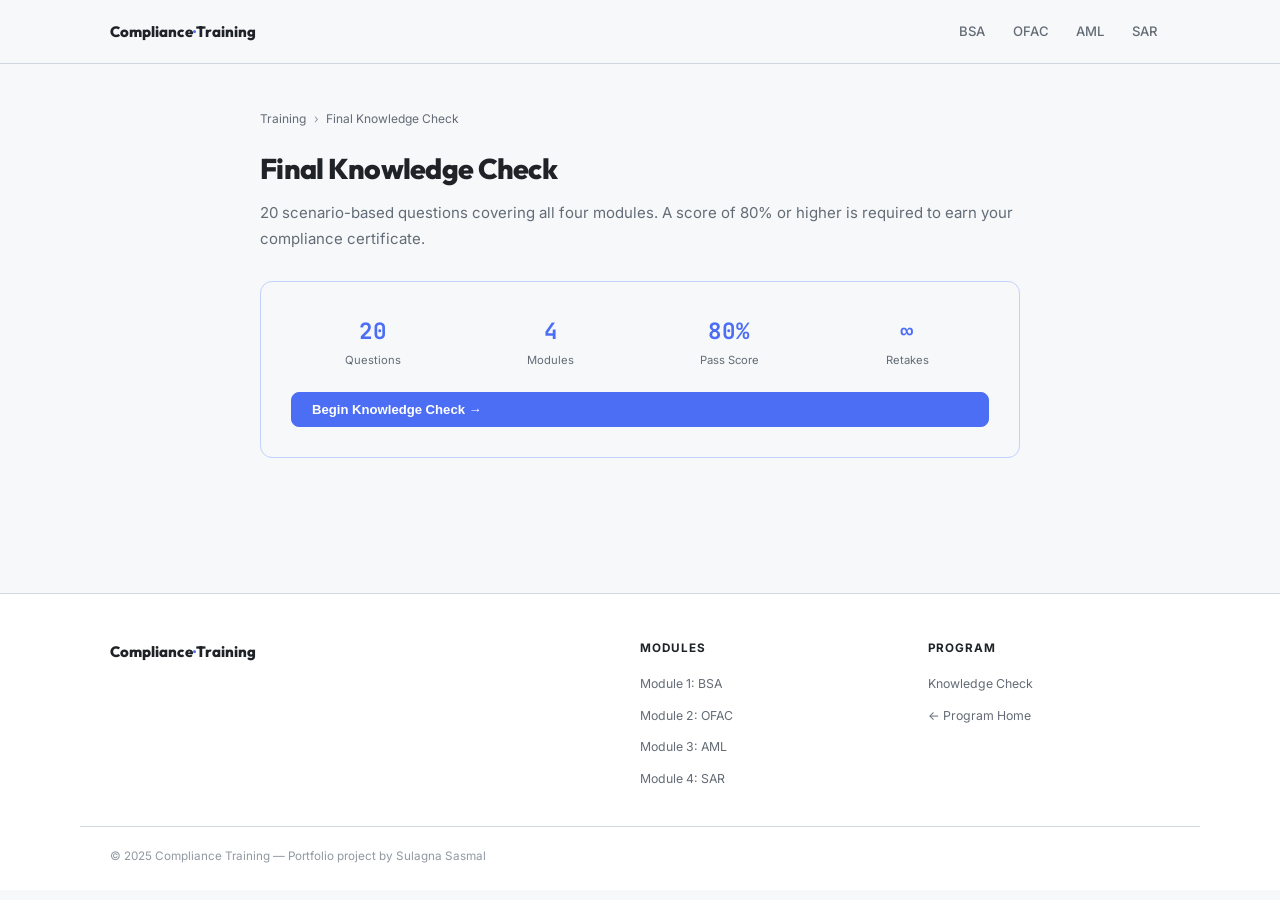
==== knowledge-check.html @ 872cd0ae "Initial commit: Compliance & AML Training Program Portfolio site: structured BSA/OFAC/AML/SAR employ" ====
<!DOCTYPE html>
<html lang="en">
<head>
<meta charset="UTF-8">
<meta name="viewport" content="width=device-width, initial-scale=1.0">
<title>Final Knowledge Check — Compliance Training</title>
<link rel="stylesheet" href="assets/css/style.css">
</head>
<body>

<nav class="nav">
  <div class="nav-inner">
    <a href="index.html" class="nav-brand">Compliance<span>·</span>Training</a>
    <div class="nav-links">
      <a href="module-bsa.html" class="nav-link">BSA</a>
      <a href="module-ofac.html" class="nav-link">OFAC</a>
      <a href="module-aml.html" class="nav-link">AML</a>
      <a href="module-sar.html" class="nav-link">SAR</a>
    </div>
  </div>
</nav>

<div class="lesson-layout">
  <div class="breadcrumb">
    <a href="index.html">Training</a>
    <span class="breadcrumb-sep">›</span>
    <span>Final Knowledge Check</span>
  </div>

  <h1 style="font-family:var(--font-display);font-size:1.9rem;font-weight:800;color:var(--text);letter-spacing:-0.025em;margin-bottom:0.5rem;">Final Knowledge Check</h1>
  <p style="color:var(--text-3);margin-bottom:2rem;">20 scenario-based questions covering all four modules. A score of 80% or higher is required to earn your compliance certificate.</p>

  <div id="quiz-intro" style="background:var(--indigo-bg);border:1px solid var(--indigo-border);border-radius:var(--radius-lg);padding:2rem;margin-bottom:2rem;">
    <div style="display:grid;grid-template-columns:repeat(4,1fr);gap:1rem;margin-bottom:1.5rem;">
      <div style="text-align:center;"><div style="font-family:var(--font-mono);font-size:1.5rem;font-weight:700;color:var(--indigo);">20</div><div style="font-size:0.75rem;color:var(--text-3);">Questions</div></div>
      <div style="text-align:center;"><div style="font-family:var(--font-mono);font-size:1.5rem;font-weight:700;color:var(--indigo);">4</div><div style="font-size:0.75rem;color:var(--text-3);">Modules</div></div>
      <div style="text-align:center;"><div style="font-family:var(--font-mono);font-size:1.5rem;font-weight:700;color:var(--indigo);">80%</div><div style="font-size:0.75rem;color:var(--text-3);">Pass Score</div></div>
      <div style="text-align:center;"><div style="font-family:var(--font-mono);font-size:1.5rem;font-weight:700;color:var(--indigo);">∞</div><div style="font-size:0.75rem;color:var(--text-3);">Retakes</div></div>
    </div>
    <button id="start-quiz-btn" class="btn btn-indigo" style="width:100%;">Begin Knowledge Check →</button>
  </div>

  <div id="quiz-container" style="display:none;">
    <div style="display:flex;justify-content:space-between;align-items:center;margin-bottom:1.5rem;">
      <div style="font-family:var(--font-mono);font-size:0.8rem;color:var(--text-3);">Question <span id="q-current">1</span> of 20</div>
      <div style="width:200px;height:6px;background:var(--border);border-radius:99px;overflow:hidden;">
        <div id="q-progress-bar" style="height:100%;background:var(--indigo);border-radius:99px;transition:width 0.3s;width:5%;"></div>
      </div>
    </div>

    <div id="question-area"></div>

    <div style="display:flex;gap:1rem;margin-top:1.5rem;">
      <button id="next-btn" class="btn btn-indigo" style="display:none;" onclick="nextQuestion()">Next Question →</button>
      <button id="submit-btn" class="btn btn-indigo" style="display:none;" onclick="submitQuiz()">Submit & See Results</button>
    </div>
  </div>

  <div id="results-panel" style="display:none;">
    <div id="score-banner" style="border-radius:var(--radius-lg);padding:2rem;text-align:center;margin-bottom:2rem;">
      <div style="font-family:var(--font-display);font-size:3rem;font-weight:800;" id="score-number"></div>
      <div style="font-size:1rem;margin-top:0.25rem;" id="score-label"></div>
    </div>

    <div style="display:grid;grid-template-columns:repeat(4,1fr);gap:1rem;margin-bottom:2rem;" id="module-scores"></div>

    <div id="review-section"></div>

    <div style="display:flex;gap:1rem;margin-top:2rem;flex-wrap:wrap;">
      <button onclick="retakeQuiz()" class="btn btn-indigo">Retake Quiz</button>
      <a href="index.html" class="btn" style="background:var(--surface);border:1px solid var(--border);color:var(--text-2);">← Return to Training</a>
    </div>
  </div>
</div>

<footer class="footer">
  <div class="footer-grid">
    <div><div class="footer-brand">Compliance<span>·</span>Training</div></div>
    <div>
      <div class="footer-col-title">Modules</div>
      <ul class="footer-links">
        <li><a href="module-bsa.html">Module 1: BSA</a></li>
        <li><a href="module-ofac.html">Module 2: OFAC</a></li>
        <li><a href="module-aml.html">Module 3: AML</a></li>
        <li><a href="module-sar.html">Module 4: SAR</a></li>
      </ul>
    </div>
    <div>
      <div class="footer-col-title">Program</div>
      <ul class="footer-links">
        <li><a href="knowledge-check.html">Knowledge Check</a></li>
        <li><a href="index.html">← Program Home</a></li>
      </ul>
    </div>
  </div>
  <div class="footer-bottom"><span class="footer-copyright">© 2025 Compliance Training — Portfolio project by Sulagna Sasmal</span></div>
</footer>

<script src="assets/js/training.js"></script>
<script>
const questions = [
  // BSA Questions (1-5)
  {
    module: "BSA",
    q: "A customer deposits $9,000 on Monday, $9,500 on Tuesday, and $8,000 on Wednesday, all at the same branch. The teller recognizes the customer across all three transactions. What is the required BSA response?",
    options: [
      "No action required — no single transaction exceeded $10,000",
      "File a CTR for each transaction separately",
      "Aggregate the transactions and file a single CTR because the total exceeds $10,000 and there is reason to believe they are connected",
      "File a SAR only — CTRs are not required because no single transaction exceeded the threshold"
    ],
    answer: 2,
    explanation: "BSA requires aggregation when transactions appear to be connected and the aggregate total exceeds $10,000 within a business day or across multiple days if there is reason to believe the transactions are related."
  },
  {
    module: "BSA",
    q: "Under FinCEN's Customer Due Diligence (CDD) rule, what is the ownership threshold that triggers beneficial ownership collection for a legal entity customer?",
    options: [
      "Any ownership interest, regardless of percentage",
      "10% or greater ownership",
      "25% or greater ownership",
      "51% or greater ownership (majority control)"
    ],
    answer: 2,
    explanation: "FinCEN's CDD rule requires identifying all natural persons who own 25% or more of a legal entity customer, plus one person with significant managerial control."
  },
  {
    module: "BSA",
    q: "A long-standing business customer of a bank receives foreign wire transfers from multiple undisclosed counterparties every week and immediately moves the funds offshore. The activity does not match the customer's stated trade business profile. What is the BSA-mandated action?",
    options: [
      "Close the account immediately",
      "Conduct Enhanced Due Diligence (EDD) and file a SAR if no satisfactory explanation is obtained",
      "Call FinCEN and ask for guidance before taking any action",
      "Notify the customer and ask them to explain the wire activity"
    ],
    answer: 1,
    explanation: "When activity is inconsistent with the customer's risk profile, the institution should conduct EDD. If the inconsistency cannot be resolved, a SAR must be filed. Notifying the customer would constitute tipping off, which is prohibited."
  },
  {
    module: "BSA",
    q: "Currency Transaction Reports (CTRs) must be filed within how many days of the transaction?",
    options: [
      "5 calendar days",
      "10 business days",
      "15 calendar days",
      "30 calendar days"
    ],
    answer: 2,
    explanation: "CTRs must be filed within 15 calendar days of the transaction date. SARs, by contrast, have a 30-day window (or 60 days when no suspect is identified)."
  },
  {
    module: "BSA",
    q: "Which of the following individuals is a 'control prong' subject under FinCEN's beneficial ownership rule?",
    options: [
      "Any employee of the legal entity customer",
      "Any natural person with 10% ownership",
      "A person with significant responsibility to control, manage, or direct the legal entity (e.g., CEO, COO, CFO)",
      "The institution's compliance officer who opened the account"
    ],
    answer: 2,
    explanation: "The 'control prong' identifies one individual with significant managerial control — typically a CEO, COO, CFO, managing member, or equivalent — regardless of their ownership stake."
  },
  // OFAC Questions (6-10)
  {
    module: "OFAC",
    q: "A company receives a payment from a vendor whose name is spelled slightly differently than an SDN list entry (e.g., 'Ahmad' vs. 'Ahmed'). Under OFAC's screening standards, what is the appropriate response?",
    options: [
      "Proceed with the transaction — OFAC only blocks exact name matches",
      "Treat this as a potential match and escalate for manual review before processing",
      "Reject the payment immediately and notify the vendor",
      "File a SAR with FinCEN and await instructions"
    ],
    answer: 1,
    explanation: "Alternate spellings and transliteration variations are a recognized matching challenge. Screening programs should flag potential matches for manual review. Processing without review when a potential match exists exposes the institution to OFAC liability."
  },
  {
    module: "OFAC",
    q: "Company X is not on the SDN list. However, SDN-listed Party A owns 26% of Company X, and SDN-listed Party B owns 30% of Company X. Under OFAC's 50% rule, which statement is correct?",
    options: [
      "Company X is not blocked because neither A nor B individually owns 50%",
      "Company X is blocked because the aggregate ownership of SDN parties exceeds 50%",
      "Company X is a potential match only — transactions require enhanced scrutiny but are not blocked",
      "Only the 26% stake from Party A is relevant — the 50% rule does not apply to combined ownership"
    ],
    answer: 1,
    explanation: "OFAC's 50% rule aggregates the ownership interests of all SDN-listed parties. If SDN parties collectively own 50% or more, the entity is treated as blocked even if no individual SDN party owns 50%."
  },
  {
    module: "OFAC",
    q: "A bank receives a wire transfer that must be rejected under OFAC regulations (not blocked — rejected, because processing would violate a non-SDN prohibition). What is the required reporting timeline?",
    options: [
      "File a report with OFAC within 10 business days of the transaction date",
      "File a CTR within 15 days and notify FinCEN",
      "File a blocking report within 10 business days and an annual report if the funds remain blocked",
      "No OFAC report is required for rejected transactions"
    ],
    answer: 0,
    explanation: "Rejected transactions (where no funds are held) must be reported to OFAC within 10 business days. Blocked transactions require reporting within 10 business days plus annual reports as long as funds remain blocked."
  },
  {
    module: "OFAC",
    q: "An institution's customer conducts a transaction that appears to involve a Cuban national. Cuba sanctions were largely wound down following OFAC regulatory changes. What is the correct approach?",
    options: [
      "Block the transaction automatically — Cuba remains a fully sanctioned jurisdiction",
      "Review current OFAC regulations because Cuba's sanction status has changed, and apply the current applicable restrictions",
      "File a SAR because Cuba involvement is always suspicious",
      "Exempt the transaction — OFAC only applies to SDN-listed individuals, not countries"
    ],
    answer: 1,
    explanation: "OFAC sanction programs change. Compliance teams must stay current with active program lists. Cuba's sanctions have been modified over time. Always reference the current OFAC program list rather than relying on historical assumptions."
  },
  {
    module: "OFAC",
    q: "A customer claims that a transaction flagged in OFAC screening is a false positive and provides documentation. Who has final authority to clear the transaction?",
    options: [
      "The front-line employee who flagged it, once documentation is reviewed",
      "The customer, because they provided documentation",
      "A designated OFAC compliance officer or senior compliance personnel following a documented review process",
      "FinCEN, after the institution submits a query"
    ],
    answer: 2,
    explanation: "Only authorized compliance personnel — not front-line employees — can clear potential OFAC matches. The decision must be documented in the institution's records."
  },
  // AML Questions (11-15)
  {
    module: "AML",
    q: "An AML transaction monitoring alert flags a personal account that has received 15 cash deposits below $9,000 over 30 days, each from a different branch location. What typology does this most likely represent?",
    options: [
      "Trade-Based Money Laundering (TBML)",
      "Structuring / Smurfing",
      "Shell company layering",
      "Funnel account scheme"
    ],
    answer: 1,
    explanation: "Structuring (smurfing) involves deliberately breaking up transactions to stay below reporting thresholds. Multiple transactions just below $10,000 conducted at different locations across a short period is a classic structuring pattern."
  },
  {
    module: "AML",
    q: "What are the three stages of money laundering in the correct order?",
    options: [
      "Structuring → Layering → Integration",
      "Placement → Structuring → Extraction",
      "Placement → Layering → Integration",
      "Integration → Layering → Placement"
    ],
    answer: 2,
    explanation: "The three stages are: Placement (introducing illegal funds into the financial system), Layering (obscuring the trail through complex transactions), and Integration (reintroducing the funds as apparently legitimate assets)."
  },
  {
    module: "AML",
    q: "A compliance analyst receives a Level 2 AML alert for a new business account. The account received $200,000 in ACH credits from unrelated companies and wired equivalent amounts to a single offshore account within 24 hours. Which investigation action is highest priority?",
    options: [
      "Contact the customer to ask about the transactions",
      "Close the account immediately without further review",
      "Review account opening documents, compare activity to customer risk profile, and assess for SAR filing",
      "Refer to senior management and wait for guidance before taking any action"
    ],
    answer: 2,
    explanation: "The analyst must review available documentation, compare the activity to the customer's stated purpose (which this activity clearly contradicts), and make a SAR recommendation. Contacting the customer before filing would constitute tipping off."
  },
  {
    module: "AML",
    q: "Which of the following is NOT one of the five required pillars of an AML compliance program under 31 CFR 1020.210?",
    options: [
      "Designation of a compliance officer",
      "Employee training program",
      "Independent audit / testing function",
      "Real-time transaction blocking technology"
    ],
    answer: 3,
    explanation: "The five BSA/AML program pillars are: (1) Written internal policies, (2) Designated compliance officer, (3) Employee training, (4) Independent testing, and (5) Customer Due Diligence (CDD). Real-time blocking technology is not a statutory requirement."
  },
  {
    module: "AML",
    q: "An invoice reviewed as part of a Trade-Based Money Laundering (TBML) investigation shows 100 units of industrial equipment priced at $500 per unit. Market value for the same equipment is approximately $5,000 per unit. What does this indicate?",
    options: [
      "The supplier likely made a data entry error",
      "Under-invoicing — a TBML technique to transfer value across borders",
      "Over-invoicing — a TBML technique to transfer value across borders",
      "Normal trade price variation — no action required"
    ],
    answer: 1,
    explanation: "Under-invoicing ($500 vs. $5,000 market value) is a TBML technique where the importer transfers value to the exporter. The exporter receives goods worth far more than what was invoiced, effectively transferring the value difference across borders illicitly."
  },
  // SAR Questions (16-20)
  {
    module: "SAR",
    q: "A bank identifies suspicious activity on June 1 involving a known suspect. When is the SAR filing deadline?",
    options: [
      "July 1 (30 calendar days from June 1)",
      "July 31 (60 calendar days from June 1)",
      "June 15 (15 calendar days from June 1)",
      "August 30 (90 calendar days from June 1)"
    ],
    answer: 0,
    explanation: "When a suspect can be identified, the SAR must be filed within 30 calendar days of the date the institution initially detects a basis for filing. The 60-day extension applies only when no suspect has been identified."
  },
  {
    module: "SAR",
    q: "A compliance officer tells a customer: 'I can't discuss it, but I'd suggest moving your account elsewhere.' What BSA violation has occurred?",
    options: [
      "Failure to file a CTR",
      "Structuring",
      "Tipping off — disclosing that a SAR has been or may be filed",
      "No violation — the officer did not disclose what type of report was filed"
    ],
    answer: 2,
    explanation: "The tipping-off prohibition (31 U.S.C. § 5318(g)(2)) prohibits disclosing to any person that a SAR has been or may be filed, or disclosing the contents of a SAR. Even indirect references — like suggesting a customer close their account — can constitute tipping off."
  },
  {
    module: "SAR",
    q: "Which of the following is the BEST example of a SAR narrative sentence?",
    options: [
      "Subject appears to be engaged in money laundering based on suspicious account activity.",
      "Between 01/01/2025 and 03/01/2025, Subject received 8 ACH credits totaling $47,200 from 5 unrelated originators and wired equivalent amounts within 48 hours to a single account at [BANK] in [JURISDICTION].",
      "Customer behavior is highly suspicious and inconsistent with their account profile.",
      "This is likely a case of structuring — activity does not make business sense."
    ],
    answer: 1,
    explanation: "SAR narratives must be specific, factual, and data-driven. They should answer the 5 Ws (Who, What, When, Where, Why). Conclusory language ('appears to be money laundering,' 'highly suspicious') is discouraged — let the facts speak for themselves."
  },
  {
    module: "SAR",
    q: "After an institution files a SAR, the suspicious activity continues. What action is required?",
    options: [
      "No action — the original SAR covers all future activity",
      "File a continuing activity SAR every 90 days while the activity continues, referencing the original BSA ID",
      "File a new SAR every 30 days until the activity stops",
      "Notify law enforcement directly — additional SARs are not required"
    ],
    answer: 1,
    explanation: "If suspicious activity continues after an initial SAR is filed, a continuing activity SAR must be filed every 90 days while the activity persists. The continuation SAR must reference the original SAR's BSA Identification Number to link the cases."
  },
  {
    module: "SAR",
    q: "Which FinCEN system is used to file Suspicious Activity Reports?",
    options: [
      "FinCEN314 Portal",
      "OFAC SDN Filing System",
      "BSA E-Filing System at bsaefiling.fincen.treas.gov",
      "FFIEC Online Reporting System"
    ],
    answer: 2,
    explanation: "SARs and CTRs are filed electronically through FinCEN's BSA E-Filing System at bsaefiling.fincen.treas.gov. Access requires an EIN-registered account configured by the institution's primary Supervisory User."
  }
];

let currentQ = 0;
let answers = new Array(questions.length).fill(null);

function startQuiz() {
  document.getElementById("quiz-intro").style.display = "none";
  document.getElementById("quiz-container").style.display = "block";
  renderQuestion();
}

document.getElementById("start-quiz-btn").addEventListener("click", startQuiz);

function renderQuestion() {
  const q = questions[currentQ];
  const area = document.getElementById("question-area");
  const moduleColors = { BSA: "#4c6ef5", OFAC: "#d97706", AML: "#0d9488", SAR: "#7c3aed" };
  const color = moduleColors[q.module] || "#4c6ef5";

  area.innerHTML = `
    <div style="display:flex;align-items:center;gap:0.5rem;margin-bottom:1rem;">
      <span style="background:${color}1a;color:${color};border:1px solid ${color}33;border-radius:99px;padding:0.2rem 0.75rem;font-family:var(--font-mono);font-size:0.72rem;font-weight:600;">${q.module}</span>
      <span style="font-size:0.75rem;color:var(--text-3);">Question ${currentQ + 1} of ${questions.length}</span>
    </div>
    <p style="font-size:1rem;font-weight:600;color:var(--text);line-height:1.6;margin-bottom:1.25rem;">${q.q}</p>
    <div class="quiz-options">
      ${q.options.map((opt, i) => `
        <div class="quiz-option" data-idx="${i}" onclick="selectAnswer(${i})"
          style="${answers[currentQ] === i ? 'border-color:var(--indigo);background:var(--indigo-bg);' : ''}">
          <span class="quiz-option-letter">${String.fromCharCode(65+i)}</span>
          <span>${opt}</span>
        </div>
      `).join("")}
    </div>
    <div id="explanation-box" style="display:none;background:var(--surface-2);border:1px solid var(--border);border-radius:var(--radius);padding:1rem;margin-top:1rem;font-size:0.875rem;color:var(--text-2);line-height:1.6;"></div>
  `;

  document.getElementById("q-current").textContent = currentQ + 1;
  document.getElementById("q-progress-bar").style.width = `${((currentQ + 1) / questions.length) * 100}%`;
  document.getElementById("next-btn").style.display = "none";
  document.getElementById("submit-btn").style.display = "none";
}

function selectAnswer(idx) {
  if (answers[currentQ] !== null) return;
  answers[currentQ] = idx;

  const opts = document.querySelectorAll(".quiz-option");
  opts.forEach((o, i) => {
    if (i === questions[currentQ].answer) {
      o.style.borderColor = "#0d9488";
      o.style.background = "#f0fdf4";
    } else if (i === idx && idx !== questions[currentQ].answer) {
      o.style.borderColor = "#ef4444";
      o.style.background = "#fef2f2";
    }
    o.style.cursor = "default";
    o.onclick = null;
  });

  const expBox = document.getElementById("explanation-box");
  expBox.style.display = "block";
  expBox.innerHTML = `<strong>${idx === questions[currentQ].answer ? "✓ Correct." : "✗ Incorrect."}</strong> ${questions[currentQ].explanation}`;
  expBox.style.borderColor = idx === questions[currentQ].answer ? "#0d9488" : "#ef4444";

  if (currentQ < questions.length - 1) {
    document.getElementById("next-btn").style.display = "inline-block";
  } else {
    document.getElementById("submit-btn").style.display = "inline-block";
  }
}

function nextQuestion() {
  currentQ++;
  renderQuestion();
}

function submitQuiz() {
  document.getElementById("quiz-container").style.display = "none";
  document.getElementById("results-panel").style.display = "block";

  const correct = answers.filter((a, i) => a === questions[i].answer).length;
  const pct = Math.round((correct / questions.length) * 100);
  const passed = pct >= 80;

  const banner = document.getElementById("score-banner");
  banner.style.background = passed ? "#f0fdf4" : "#fef2f2";
  banner.style.border = `1px solid ${passed ? "#0d9488" : "#ef4444"}`;
  document.getElementById("score-number").style.color = passed ? "#0d9488" : "#ef4444";
  document.getElementById("score-number").textContent = `${pct}%`;
  document.getElementById("score-label").textContent = passed
    ? `${correct} / ${questions.length} correct — You passed! Certification earned.`
    : `${correct} / ${questions.length} correct — Score of 80% required. Please review and retake.`;

  const modules = ["BSA","OFAC","AML","SAR"];
  const modColors = { BSA:"#4c6ef5", OFAC:"#d97706", AML:"#0d9488", SAR:"#7c3aed" };
  let modScoresHtml = modules.map(m => {
    const mQs = questions.filter(q => q.module === m);
    const mCorrect = mQs.filter((q, i) => {
      const globalIdx = questions.indexOf(q);
      return answers[globalIdx] === q.answer;
    }).length;
    const mPct = Math.round((mCorrect / mQs.length) * 100);
    return `<div style="background:var(--surface-2);border:1px solid var(--border);border-radius:var(--radius);padding:1rem;text-align:center;">
      <div style="font-family:var(--font-mono);font-size:1.25rem;font-weight:700;color:${modColors[m]};">${mPct}%</div>
      <div style="font-size:0.75rem;color:var(--text-3);margin-top:0.25rem;">${m}</div>
      <div style="font-size:0.72rem;color:var(--text-3);">${mCorrect}/${mQs.length}</div>
    </div>`;
  }).join("");
  document.getElementById("module-scores").innerHTML = modScoresHtml;

  const review = questions.map((q, i) => {
    const isCorrect = answers[i] === q.answer;
    return `<div style="border:1px solid ${isCorrect?"#0d9488":"#ef4444"};border-radius:var(--radius);padding:1rem;margin-bottom:0.75rem;">
      <div style="display:flex;gap:0.5rem;align-items:flex-start;margin-bottom:0.5rem;">
        <span style="color:${isCorrect?"#0d9488":"#ef4444"};font-weight:700;">${isCorrect?"✓":"✗"}</span>
        <span style="font-weight:600;font-size:0.875rem;">${q.q}</span>
      </div>
      ${!isCorrect ? `<div style="font-size:0.8rem;color:#ef4444;margin-bottom:0.25rem;">Your answer: ${answers[i] !== null ? q.options[answers[i]] : "Not answered"}</div>` : ""}
      <div style="font-size:0.8rem;color:#0d9488;margin-bottom:0.5rem;">Correct: ${q.options[q.answer]}</div>
      <div style="font-size:0.8rem;color:var(--text-3);">${q.explanation}</div>
    </div>`;
  }).join("");
  document.getElementById("review-section").innerHTML = `<h3 style="font-weight:700;margin-bottom:1rem;">Review All Questions</h3>${review}`;

  if (passed) {
    localStorage.setItem("compliance_certification", JSON.stringify({ score: pct, date: new Date().toISOString() }));
  }
}

function retakeQuiz() {
  currentQ = 0;
  answers = new Array(questions.length).fill(null);
  document.getElementById("results-panel").style.display = "none";
  document.getElementById("quiz-container").style.display = "block";
  renderQuestion();
}
</script>
</body>
</html>
---- assets/css/style.css ----
/* Compliance & AML Training Program
   Design: Indigo primary · Outfit/Inter/JetBrains Mono */

@import url('https://fonts.googleapis.com/css2?family=Outfit:wght@300;400;500;600;700;800&family=Inter:wght@400;500;600&family=JetBrains+Mono:wght@400;500&display=swap');

*, *::before, *::after { margin: 0; padding: 0; box-sizing: border-box; }
html { font-size: 15px; scroll-behavior: smooth; }

:root {
  --bg: #f6f8fa; --bg-card: #fff; --bg-hover: #f0f2f4; --bg-tag: #eaeef2;
  --border: #d0d7de; --border-dark: #b0b8c2;
  --text: #1f2328; --text-2: #424a53; --text-3: #636c76; --text-4: #9198a1;
  --indigo: #4c6ef5; --indigo-hover: #3b5bdb; --indigo-light: #edf2ff; --indigo-border: #c5d0fd;
  --amber: #d97706; --amber-bg: #fffbeb; --amber-border: #fde68a;
  --teal: #0d9488; --teal-bg: #f0fdfa; --teal-border: #99f6e4;
  --green: #1a7f37; --green-bg: #dafbe1; --green-border: #99e6b0;
  --red: #cf222e; --red-bg: #ffebe9; --red-border: #ffcecb;
  --orange: #c2410c; --orange-bg: #fff7ed; --orange-border: #fed7aa;
  --purple: #7c3aed; --purple-bg: #f5f3ff; --purple-border: #ddd6fe;
  --code-bg: #0f172a; --code-text: #e2e8f0;
  --nav-h: 64px; --wide-w: 1120px; --content-w: 820px;
  --radius: 8px; --radius-lg: 12px;
  --shadow: 0 1px 3px rgba(31,35,40,0.08), 0 4px 12px rgba(31,35,40,0.04);
  --shadow-lg: 0 4px 16px rgba(31,35,40,0.12);
  --font-display: 'Outfit', sans-serif; --font-body: 'Inter', sans-serif;
  --font-mono: 'JetBrains Mono', monospace;
}

body { font-family: var(--font-body); background: var(--bg); color: var(--text); line-height: 1.7; }
::-webkit-scrollbar { width: 6px; } ::-webkit-scrollbar-thumb { background: var(--border-dark); border-radius: 10px; }

/* NAV */
.nav { position: sticky; top: 0; z-index: 100; height: var(--nav-h); background: rgba(246,248,250,0.95); backdrop-filter: blur(12px); border-bottom: 1px solid var(--border); display: flex; align-items: center; }
.nav-inner { max-width: var(--wide-w); margin: 0 auto; padding: 0 2rem; width: 100%; display: flex; align-items: center; justify-content: space-between; gap: 2rem; }
.nav-brand { font-family: var(--font-display); font-size: 1rem; font-weight: 800; color: var(--text); text-decoration: none; }
.nav-brand span { color: var(--indigo); }
.nav-links { display: flex; gap: 0.25rem; }
.nav-link { color: var(--text-3); text-decoration: none; font-size: 0.875rem; font-weight: 500; padding: 6px 12px; border-radius: var(--radius); transition: all 0.15s; }
.nav-link:hover, .nav-link.active { background: var(--bg-hover); color: var(--text); }

/* BUTTONS */
.btn { display: inline-flex; align-items: center; gap: 6px; font-size: 0.875rem; font-weight: 600; padding: 9px 20px; border-radius: var(--radius); text-decoration: none; transition: all 0.15s; cursor: pointer; border: none; white-space: nowrap; }
.btn-indigo { background: var(--indigo); color: #fff; border: 1px solid var(--indigo); }
.btn-indigo:hover { background: var(--indigo-hover); }
.btn-outline { background: transparent; color: var(--text-2); border: 1px solid var(--border); }
.btn-outline:hover { background: var(--bg-hover); border-color: var(--border-dark); }
.btn-sm { padding: 6px 14px; font-size: 0.8rem; }

/* BADGES */
.badge { display: inline-flex; align-items: center; font-family: var(--font-mono); font-size: 0.68rem; font-weight: 500; padding: 3px 8px; border-radius: 20px; white-space: nowrap; }
.badge-indigo { background: var(--indigo-light); color: var(--indigo); border: 1px solid var(--indigo-border); }
.badge-amber { background: var(--amber-bg); color: var(--amber); border: 1px solid var(--amber-border); }
.badge-red { background: var(--red-bg); color: var(--red); border: 1px solid var(--red-border); }
.badge-green { background: var(--green-bg); color: var(--green); border: 1px solid var(--green-border); }
.badge-teal { background: var(--teal-bg); color: var(--teal); border: 1px solid var(--teal-border); }
.badge-orange { background: var(--orange-bg); color: var(--orange); border: 1px solid var(--orange-border); }
.badge-gray { background: var(--bg-tag); color: var(--text-2); border: 1px solid var(--border); }
.badge-purple { background: var(--purple-bg); color: var(--purple); border: 1px solid var(--purple-border); }

/* LAYOUT */
.container { max-width: var(--wide-w); margin: 0 auto; padding: 0 2rem; }
.container-narrow { max-width: var(--content-w); margin: 0 auto; padding: 0 2rem; }
.section { padding: 3.5rem 0; }
.section-label { font-family: var(--font-mono); font-size: 0.68rem; font-weight: 700; letter-spacing: 0.12em; text-transform: uppercase; color: var(--indigo); margin-bottom: 0.5rem; }
.section-title { font-family: var(--font-display); font-size: clamp(1.4rem,3vw,1.9rem); font-weight: 800; color: var(--text); letter-spacing: -0.02em; margin-bottom: 0.75rem; }

/* HERO */
.training-hero { background: linear-gradient(160deg, #1e1b4b 0%, #312e81 50%, #3b0764 100%); color: #fff; padding: 4rem 0 3.5rem; }
.training-hero .section-label { color: #a5b4fc; }
.training-hero h1 { font-family: var(--font-display); font-size: clamp(1.9rem,4vw,2.75rem); font-weight: 800; letter-spacing: -0.025em; line-height: 1.1; margin-bottom: 1rem; }
.training-hero p { color: #c7d2fe; font-size: 1rem; line-height: 1.85; margin-bottom: 2rem; max-width: 580px; }

/* ROLE CARDS */
.role-grid { display: grid; grid-template-columns: repeat(3,1fr); gap: 1.25rem; margin-top: 2rem; }
.role-card { background: var(--bg-card); border: 2px solid var(--border); border-radius: var(--radius-lg); padding: 1.5rem; cursor: pointer; transition: all 0.2s; text-decoration: none; display: block; }
.role-card:hover { border-color: var(--indigo); box-shadow: var(--shadow-lg); transform: translateY(-2px); }
.role-card.active { border-color: var(--indigo); background: var(--indigo-light); }
.role-icon { font-size: 1.75rem; margin-bottom: 0.75rem; }
.role-title { font-family: var(--font-display); font-size: 1rem; font-weight: 700; color: var(--text); margin-bottom: 0.5rem; }
.role-desc { font-size: 0.82rem; color: var(--text-3); line-height: 1.7; margin-bottom: 1rem; }
.role-meta { display: flex; gap: 0.5rem; flex-wrap: wrap; }

/* MODULE CARDS */
.module-grid { display: grid; grid-template-columns: repeat(2,1fr); gap: 1.25rem; margin-top: 2rem; }
.module-card { background: var(--bg-card); border: 1px solid var(--border); border-radius: var(--radius-lg); padding: 1.5rem; text-decoration: none; transition: all 0.2s; display: block; }
.module-card:hover { box-shadow: var(--shadow-lg); border-color: var(--indigo); }
.module-card-header { display: flex; justify-content: space-between; align-items: flex-start; margin-bottom: 0.75rem; }
.module-number { font-family: var(--font-mono); font-size: 0.72rem; color: var(--text-4); }
.module-title-main { font-family: var(--font-display); font-size: 1rem; font-weight: 700; color: var(--text); margin-bottom: 0.4rem; }
.module-desc { font-size: 0.84rem; color: var(--text-3); line-height: 1.7; margin-bottom: 1rem; }

/* LESSON CONTENT — COMPLIANCE ARTICLES */
.lesson-layout { max-width: var(--content-w); margin: 0 auto; padding: 3rem 2rem; }
.lesson-article h2 { font-family: var(--font-display); font-size: 1.3rem; font-weight: 800; color: var(--text); margin: 2rem 0 0.75rem; letter-spacing: -0.015em; }
.lesson-article h3 { font-family: var(--font-display); font-size: 1.05rem; font-weight: 700; color: var(--text); margin: 1.5rem 0 0.5rem; }
.lesson-article p { color: var(--text-2); font-size: 0.9rem; line-height: 1.85; margin-bottom: 1rem; }
.lesson-article ul, .lesson-article ol { color: var(--text-2); font-size: 0.88rem; padding-left: 1.5rem; margin-bottom: 1rem; }
.lesson-article li { line-height: 1.75; margin-bottom: 0.4rem; }
.lesson-article strong { color: var(--text); font-weight: 600; }
.lesson-article code { font-family: var(--font-mono); font-size: 0.82em; background: var(--bg-tag); padding: 1px 6px; border-radius: 4px; color: var(--indigo); border: 1px solid var(--border); }

/* CALLOUTS */
.callout { border-radius: var(--radius); padding: 1rem 1.25rem; margin: 1.25rem 0; border-left: 3px solid; }
.callout-title { font-family: var(--font-mono); font-size: 0.7rem; font-weight: 700; text-transform: uppercase; letter-spacing: 0.08em; margin-bottom: 0.35rem; }
.callout p { font-size: 0.875rem; line-height: 1.7; color: var(--text-2); margin: 0; }
.callout-rule { background: var(--amber-bg); border-color: var(--amber); } .callout-rule .callout-title { color: var(--amber); }
.callout-violation { background: var(--red-bg); border-color: var(--red); } .callout-violation .callout-title { color: var(--red); }
.callout-tip { background: var(--teal-bg); border-color: var(--teal); } .callout-tip .callout-title { color: var(--teal); }
.callout-note { background: var(--indigo-light); border-color: var(--indigo); } .callout-note .callout-title { color: var(--indigo); }

/* SCENARIO BOX */
.scenario-box { background: var(--bg-card); border: 1px solid var(--border); border-left: 4px solid var(--indigo); border-radius: var(--radius); padding: 1.25rem 1.5rem; margin: 1.5rem 0; }
.scenario-title { font-family: var(--font-display); font-size: 0.85rem; font-weight: 700; color: var(--indigo); margin-bottom: 0.5rem; text-transform: uppercase; font-size: 0.72rem; letter-spacing: 0.08em; font-family: var(--font-mono); }
.scenario-question { font-weight: 600; font-size: 0.9rem; color: var(--text); margin-bottom: 0.75rem; }
.scenario-analysis { font-size: 0.875rem; color: var(--text-2); line-height: 1.8; }

/* QUIZ */
.quiz-question { margin-bottom: 2rem; }
.quiz-q-text { font-weight: 600; font-size: 0.9rem; color: var(--text); margin-bottom: 0.75rem; }
.quiz-options { display: flex; flex-direction: column; gap: 0.5rem; }
.quiz-option { padding: 0.75rem 1rem; border: 1px solid var(--border); border-radius: var(--radius); cursor: pointer; font-size: 0.875rem; color: var(--text-2); transition: all 0.15s; background: var(--bg-card); }
.quiz-option:hover { border-color: var(--indigo); background: var(--indigo-light); }
.quiz-option.correct { border-color: var(--teal); background: var(--teal-bg); color: var(--teal); }
.quiz-option.incorrect { border-color: var(--red); background: var(--red-bg); color: var(--red); }

/* LEARNING PATH STEPPER */
.path-steps { display: flex; flex-direction: column; gap: 0; }
.path-step { display: flex; gap: 1.25rem; padding: 1.25rem 0; border-bottom: 1px solid var(--border); }
.path-step:last-child { border-bottom: none; }
.path-step-num { width: 32px; height: 32px; border-radius: 50%; display: flex; align-items: center; justify-content: center; font-family: var(--font-display); font-weight: 800; font-size: 0.8rem; flex-shrink: 0; }
.path-step-num.required { background: var(--indigo); color: #fff; }
.path-step-num.optional { background: var(--bg-tag); color: var(--text-3); border: 2px solid var(--border); }
.path-step-content {}
.path-step-title { font-weight: 700; color: var(--text); font-size: 0.9rem; margin-bottom: 0.2rem; }
.path-step-desc { font-size: 0.8rem; color: var(--text-3); }

/* BREADCRUMB */
.breadcrumb { display: flex; align-items: center; gap: 0.5rem; font-size: 0.8rem; color: var(--text-3); padding-bottom: 1rem; flex-wrap: wrap; }
.breadcrumb a { color: var(--text-3); text-decoration: none; }
.breadcrumb a:hover { color: var(--indigo); }
.breadcrumb-sep { color: var(--text-4); }

/* STATS STRIP */
.stats-strip { background: var(--bg-card); border-top: 1px solid var(--border); border-bottom: 1px solid var(--border); }
.stats-grid { max-width: var(--wide-w); margin: 0 auto; padding: 1.5rem 2rem; display: grid; grid-template-columns: repeat(4,1fr); gap: 1rem; }
.stat-item { text-align: center; }
.stat-number { font-family: var(--font-display); font-size: 1.75rem; font-weight: 800; color: var(--indigo); display: block; line-height: 1; }
.stat-label { font-size: 0.8rem; color: var(--text-3); margin-top: 0.25rem; }

/* FOOTER */
.footer { background: var(--bg-card); border-top: 1px solid var(--border); padding: 3rem 0 1.5rem; margin-top: 4rem; }
.footer-grid { max-width: var(--wide-w); margin: 0 auto; padding: 0 2rem; display: grid; grid-template-columns: 2fr 1fr 1fr; gap: 3rem; }
.footer-brand { font-family: var(--font-display); font-size: 1rem; font-weight: 800; color: var(--text); }
.footer-brand span { color: var(--indigo); }
.footer-col-title { font-size: 0.78rem; font-weight: 700; text-transform: uppercase; letter-spacing: 0.08em; color: var(--text); margin-bottom: 0.75rem; }
.footer-links { list-style: none; }
.footer-links li { margin-bottom: 0.4rem; }
.footer-links a { font-size: 0.82rem; color: var(--text-3); text-decoration: none; }
.footer-links a:hover { color: var(--indigo); }
.footer-bottom { max-width: var(--wide-w); margin: 2rem auto 0; padding: 1rem 2rem 0; border-top: 1px solid var(--border); }
.footer-copyright { font-size: 0.78rem; color: var(--text-4); }

@media (max-width: 1024px) { .role-grid { grid-template-columns: 1fr; } .module-grid { grid-template-columns: 1fr; } }
@media (max-width: 768px) { .nav-links { display: none; } .stats-grid { grid-template-columns: repeat(2,1fr); } .footer-grid { grid-template-columns: 1fr; gap: 2rem; } }
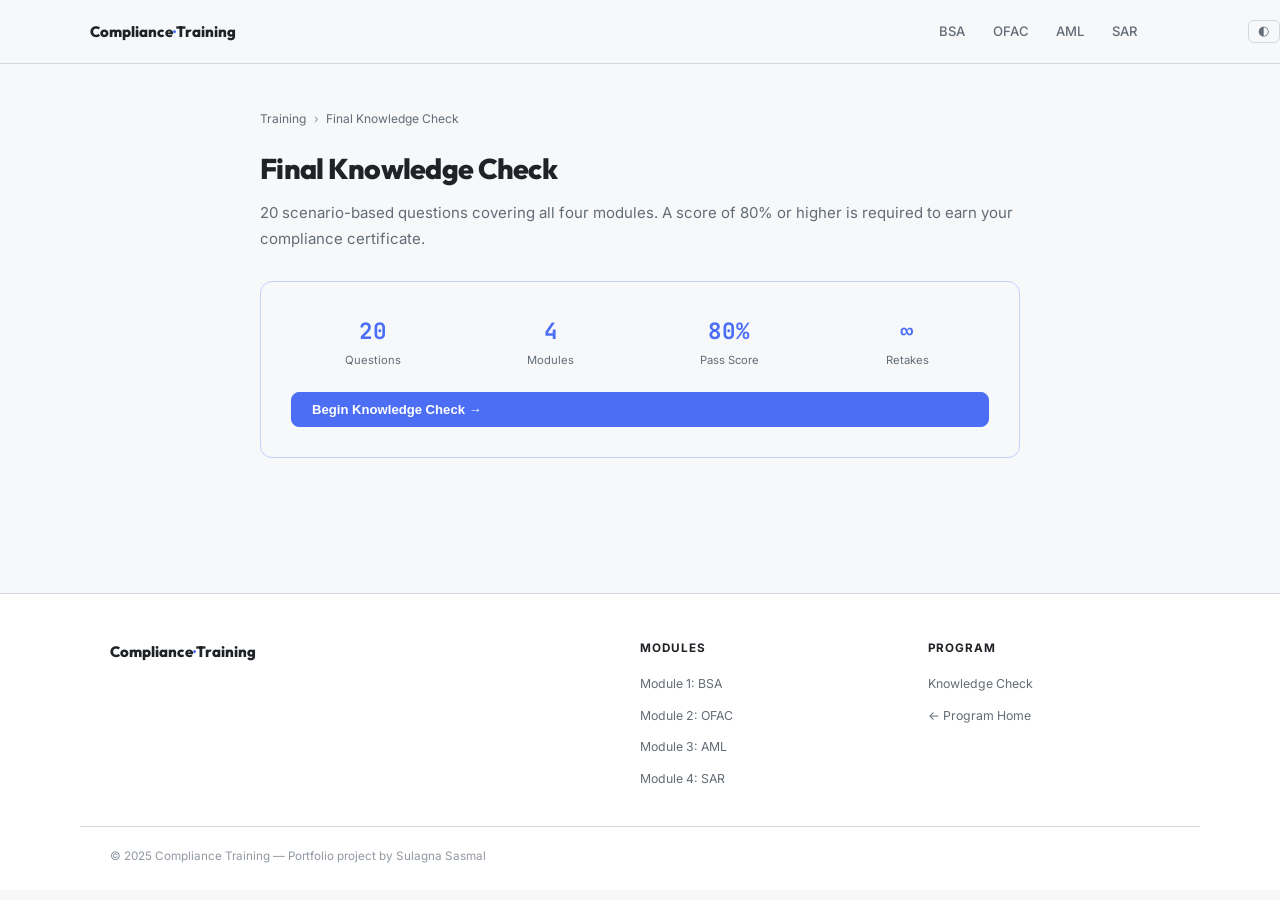
==== commit 70b8573e: "Add dark/light mode, theme.js, and README - Add dark theme CSS to style.css - Create assets/js/theme" ====
--- a/knowledge-check.html
+++ b/knowledge-check.html
@@ -5,6 +5,7 @@
 <meta name="viewport" content="width=device-width, initial-scale=1.0">
 <title>Final Knowledge Check — Compliance Training</title>
 <link rel="stylesheet" href="assets/css/style.css">
+<script>(function(){var t=localStorage.getItem("theme");if(t)document.documentElement.setAttribute("data-theme",t);else if(window.matchMedia("(prefers-color-scheme:dark)").matches)document.documentElement.setAttribute("data-theme","dark");else document.documentElement.setAttribute("data-theme","light");})()</script>
 </head>
 <body>
 
@@ -18,6 +19,7 @@
       <a href="module-sar.html" class="nav-link">SAR</a>
     </div>
   </div>
+  <button class="theme-toggle" id="theme-toggle" aria-label="Toggle dark mode">&#9680;</button>
 </nav>
 
 <div class="lesson-layout">
@@ -481,5 +483,6 @@
   renderQuestion();
 }
 </script>
+<script src="assets/js/theme.js"></script>
 </body>
 </html>
--- a/assets/css/style.css
+++ b/assets/css/style.css
@@ -162,3 +162,39 @@
 
 @media (max-width: 1024px) { .role-grid { grid-template-columns: 1fr; } .module-grid { grid-template-columns: 1fr; } }
 @media (max-width: 768px) { .nav-links { display: none; } .stats-grid { grid-template-columns: repeat(2,1fr); } .footer-grid { grid-template-columns: 1fr; gap: 2rem; } }
+
+/* ═══════════════════════════════════════════════
+   DARK THEME
+   ═══════════════════════════════════════════════ */
+[data-theme="dark"] {
+  --bg:          #0f172a;
+  --bg-card:     #1e293b;
+  --bg-hover:    #334155;
+  --bg-tag:      #1e293b;
+  --border:      #334155;
+  --border-dark: #475569;
+  --text:        #f1f5f9;
+  --text-2:      #cbd5e1;
+  --text-3:      #94a3b8;
+  --text-4:      #64748b;
+  --code-bg:     #0f172a;
+  --code-text:   #e2e8f0;
+}
+[data-theme="dark"] .nav { background: rgba(15,23,42,0.95); border-bottom-color: var(--border); }
+[data-theme="dark"] body { background: var(--bg); color: var(--text); }
+
+/* Theme toggle */
+.theme-toggle {
+  background: none;
+  border: 1px solid var(--border);
+  color: var(--text-3);
+  cursor: pointer;
+  border-radius: 6px;
+  padding: 0.3rem 0.65rem;
+  font-size: 0.85rem;
+  line-height: 1;
+  margin-left: 0.5rem;
+  transition: background 0.15s, color 0.15s;
+}
+.theme-toggle:hover { background: var(--bg-hover); color: var(--text); }
+
